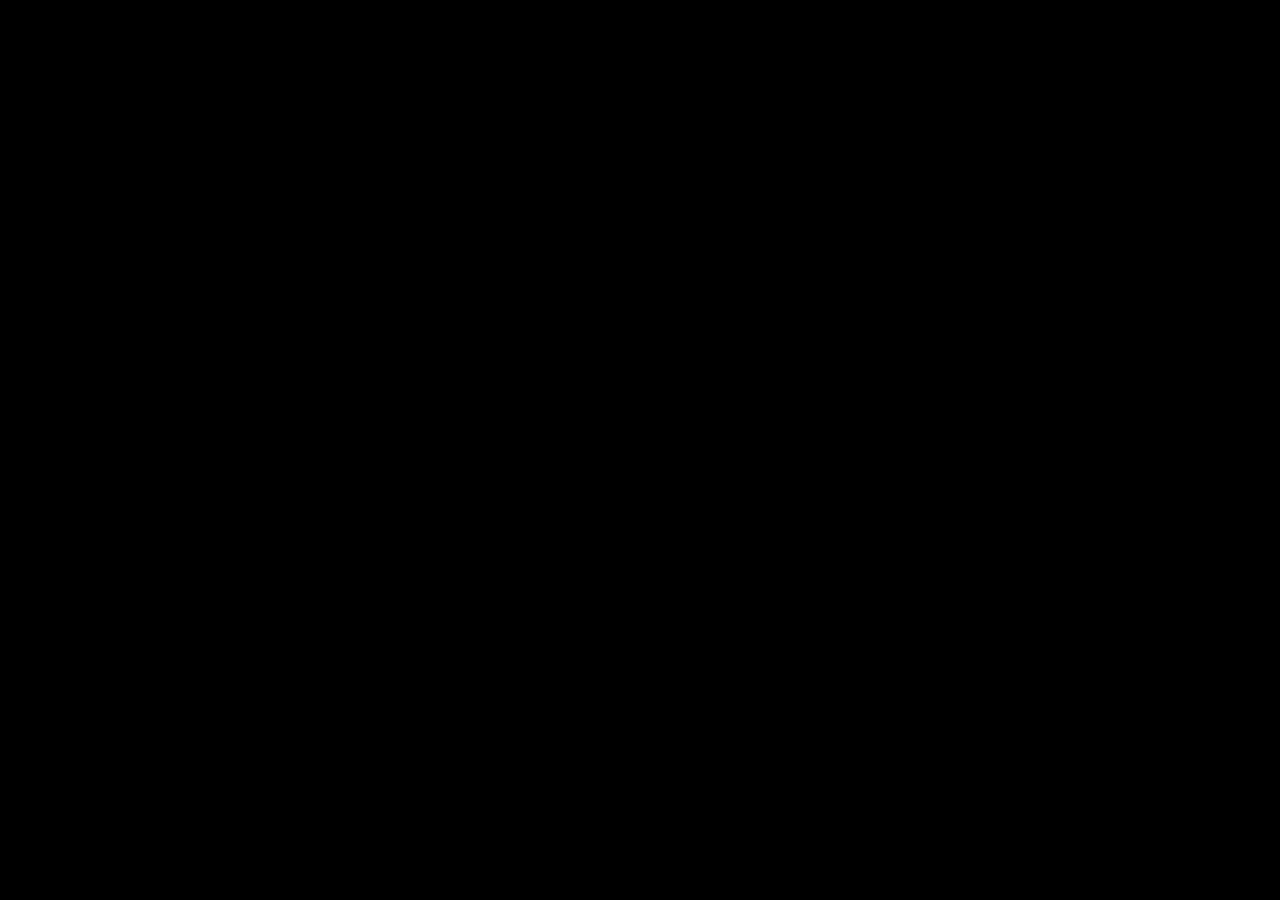
==== public/index.html @ 0912e05a "moved files around so all published elements are in public/" ====
<!DOCTYPE html> <!-- github index.html -->

<html lang="en">
<head>
<!--   =*##*=
   =#%##%%%%%%%#
  #%##**###%%%%%@+
 #%##****###%%%%@@=
=%%##***####%%%%@@%  www.sphericalObject.com
=%%%%#####%%%%%@@@%
 #%%%%%%%%%%%%@@@@=
  #@%%%%%%%%@@@@@+
   =%@@@@@@@@@%*
       =+**+= -->
<meta http-equiv="refresh" content="0; url=./src/index.html" />
</head><body></body></html>
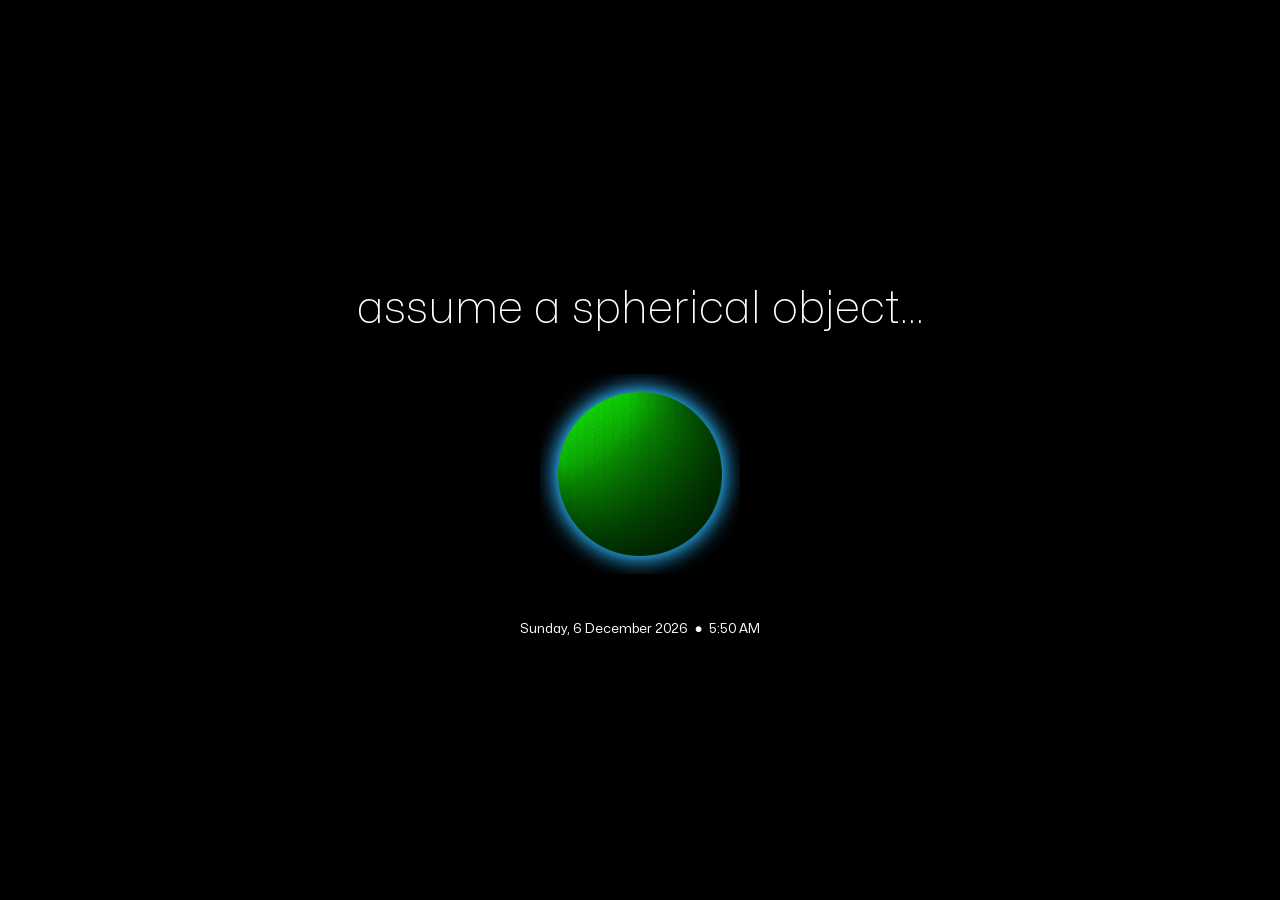
==== commit 653c1a94: "removed redirection and improved 404.html look" ====
--- a/public/index.html
+++ b/public/index.html
@@ -1,5 +1,4 @@
-<!DOCTYPE html> <!-- github index.html -->
-
+<!DOCTYPE html> <!-- index.html (landingPage) -->
 <html lang="en">
 <head>
 <!--   =*##*=
@@ -12,5 +11,32 @@
   #@%%%%%%%%@@@@@+
    =%@@@@@@@@@%*
        =+**+= -->
-<meta http-equiv="refresh" content="0; url=./src/index.html" />
-</head><body></body></html>
+  <meta charset="utf-8" />
+  <meta name="viewport" content="width=device-width, initial-scale=1">
+  <title>sphericalObject</title>
+  <meta name="description" content="sphericalObject"/>
+  <meta name="mobile-web-app-capable"       content="yes" />
+  <meta name="apple-mobile-web-app-capable" content="yes" />
+  <meta name="msapplication-tap-highlight"  content="no"  />
+  <meta name="theme-color"                  content="#000000">
+  <meta property="og:title"                 content="sphericalObject">
+  <meta property="og:description"           content="assume a spherical object...">
+  <meta property="og:image"                 content="https://www.sphericalobject.com/src/assets/images/logo/logo256.png">
+  <meta property="og:url"                   content="https://www.sphericalObject.com/index.html">
+
+  <link rel="apple-touch-icon" href="./assets/images/logo/logo256.png"/>
+  <link rel="icon"             href="./assets/images/logo/logo256.png"/>
+  <link rel="stylesheet"       href="./assets/fonts/monaSans/monaSans.css"/>
+  <link rel="stylesheet"       href="./modules/util/reset.css"/>
+  <link rel="stylesheet"       href="./modules/default/default.css"/>
+  <link rel="stylesheet"       href="./index.css"/>
+  <script type="module"        src="./modules/default/default.js"></script>
+</head>
+<body>
+  <div class="middle">
+    <div class="bigTitle">assume a spherical object...</div>
+    <img class="bigLogoImg" src="./assets/images/logo/logo256.png"/>
+    <div class="titleDate"></div>
+  </div> <!-- middle -->
+</body>
+</html>
--- a/public/assets/fonts/monaSans/monaSans.css
+++ b/public/assets/fonts/monaSans/monaSans.css
@@ -0,0 +1,55 @@
+/** monaSans.css **/
+
+@font-face {
+  font-family: 'monaSansExtraBold';
+  font-style: normal;
+  font-weight: 800;
+  font-width: 100;
+  src: url('./Mona-Sans.woff2') format('woff2 supports variations'),
+       url('./Mona-Sans.woff2') format('woff2-variations');
+}
+
+@font-face {
+  font-family: 'monaSansBold';
+  font-style: normal;
+  font-weight: 700;
+  font-width: 100;
+  src: url('./Mona-Sans.woff2') format('woff2 supports variations'),
+       url('./Mona-Sans.woff2') format('woff2-variations');
+}
+
+@font-face {
+  font-family: 'monaSansMedium';
+  font-style: normal;
+  font-weight: 500;
+  font-width: 100;
+  src: url('./Mona-Sans.woff2') format('woff2 supports variations'),
+       url('./Mona-Sans.woff2') format('woff2-variations');
+}
+
+@font-face {
+  font-family: 'monaSans';
+  font-style: normal;
+  font-weight: 400;
+  font-width: 100;
+  src: url('./Mona-Sans.woff2') format('woff2 supports variations'),
+       url('./Mona-Sans.woff2') format('woff2-variations');
+}
+
+@font-face {
+  font-family: 'monaSansLight';
+  font-style: normal;
+  font-weight: 300;
+  font-width: 100;
+  src: url('./Mona-Sans.woff2') format('woff2 supports variations'),
+       url('./Mona-Sans.woff2') format('woff2-variations');
+}
+
+@font-face {
+  font-family: 'monaSansExtraLight';
+  font-style: normal;
+  font-weight: 200;
+  font-width: 100;
+  src: url('./Mona-Sans.woff2') format('woff2 supports variations'),
+       url('./Mona-Sans.woff2') format('woff2-variations');
+}
--- a/public/modules/default/default.css
+++ b/public/modules/default/default.css
@@ -0,0 +1,484 @@
+/** default.css **/
+
+@keyframes fadeUpAnim   {0% {opacity: 0;} 100% {opacity: 1;}}
+@keyframes fadeDownAnim {0% {opacity: 1;} 100% {opacity: 0;}}
+@keyframes focusAnim    {0% {filter:blur(10px);} 100% {filter:blur(0px);}}
+
+:root {
+  --accentColor:           var(--steelBlue);
+
+  --fontFamily:            monaSans;
+  --fontFamilyLight:       monaSansLight;
+  --fontFamilyExtraLight:  monaSansExtraLight;
+
+  --fontSize:              15px;
+  --fontSizeSmall:         0.9rem;
+  --fontSizeVerySmall:     0.8rem;
+
+  --border:                solid 1px var(--grey200);
+  --borderTransparent:     solid 1px transparent;
+  --borderRadius:          5px;
+  --bigBorderRadius:       10px;
+
+  --grey250:               rgb(250, 250, 250);
+  --grey220:               rgb(220, 220, 220);
+  --grey200:               rgb(200, 200, 200);
+  --grey150:               rgb(150, 150, 150);
+
+  --extraExtraLightGreen:  rgb(240, 255, 240);
+  --extraLightGreen:       rgb(200, 250, 200);
+  --lightGreen:            rgb( 50, 190,  80);
+  --green:                 rgb( 45, 145,  65);
+  --mediumGreen:           rgb(  0, 100,   0);
+  --darkGreen:             rgb(  0,  60,   0);
+
+  --extraLightBlue:        rgb(240, 245, 255);
+  --lightBlue:             rgb(155, 195, 255);
+  --blue:                  rgb(  0,  90, 255);
+  --blue1:                 rgb(110, 160, 255);
+  --blue2:                 rgb( 75, 130, 220);
+  --blue3:                 rgb( 50, 100, 200);
+  --mediumBlue:            rgb( 35,  60, 245);
+  --mediumBlue2:           rgb( 25,  85, 133);
+  --darkBlue:              rgb(  0,   0, 225);
+  --extraDarkBlue:         rgb(  0,  35, 130);
+
+  --steelBlue:             rgb( 10, 100, 190);
+  --blueGreen:             rgb(  0, 175, 225);
+
+  --orange:                rgb(250, 150,   0);
+  --lightOrange:           rgb(250, 200, 100);
+  --extraLightOrange:      rgb(255, 235, 200);
+
+  --darkYellow:            rgb(235, 235,  35);
+  --lightYellow:           rgb(255, 255, 130);
+
+  --boxShadow:             3px 3px 3px rgba(100, 100, 100, 0.4);
+  --boxShadowHover:        7px 7px 5px rgba(100, 100, 100, 0.4);
+  --boxShadowTransparent:  3px 3px 3px transparent;
+
+  --textShadow:             3px 3px 3px rgba(100, 100, 100, 0.4);
+  --textShadowHover:        7px 7px 5px rgba(100, 100, 100, 0.4);
+  --textShadowTransparent:  3px 3px 3px transparent;
+}
+
+html {
+  accent-color: var(--accentColor);
+  background-color: black;
+  color: white;
+  font-size: var(--fontSize);
+  height: 100%;
+  margin: 0;
+  min-height: 100%;
+  min-width: 100%;
+  padding: 0;
+  width: 100%;
+}
+
+body {
+  -webkit-text-size-adjust: none;
+  align-items: center;
+  animation: fadeUpAnim 0.5s ease-in-out 0.25s forwards;
+  background-color: transparent;
+  display: flex;
+  flex-direction: column;
+  font-family: var(--fontFamily);
+  font-size: var(--fontSize);
+  min-height: 100%;
+  min-width: 100%;
+  opacity: 0;
+  overflow: auto;
+  text-size-adjust: none;
+}
+
+/* anchor */
+a {
+  border-radius: 0;
+  cursor: pointer;
+  margin: 5px;
+  padding: 1px 5px 1px 0;
+  text-decoration: underline;
+  text-underline-offset: 0.3rem;
+  transition-duration: 0.25s;
+  transition-property: box-shadow;
+  transition-timing-function: ease-in-out;
+}
+
+a:hover {
+  border-radius: 3px;
+  box-shadow: 3px 3px 3px rgba(100, 100, 100, 0.5);
+}
+
+.aNoDecoration {
+  border-radius: 0;
+  border: none;
+  margin: 0;
+  padding: 0;
+  text-decoration: none;
+}
+
+.aNoDecoration:hover {
+  box-shadow: none;
+}
+
+/* for <a> links that point to a function rather than an href */
+.underline {
+  text-decoration: underline;
+}
+
+h1 {
+  font-family: var(--fontFamilyExtraLight);
+  font-weight: 600;
+  margin-top: 0rem;
+}
+
+h2 {
+  font-family: var(--fontFamilyLight);
+  font-weight: 400;
+  margin-top: 2rem;
+}
+
+h3 {
+  font-family: var(--fontFamilyExtraLight);
+  font-size: 1.15rem;
+  font-weight: 600;
+  margin-bottom: 0;
+  margin-top: 1rem;
+}
+
+h4 {
+  font-family: var(--fontFamilyLight);
+  font-size: 1rem;
+  font-weight: 600;
+  margin-bottom: 0;
+  margin-top: 1rem;
+}
+
+pre {
+  display: inline-block;
+}
+
+table {
+  border-radius: var(--borderRadius);
+  border-spacing: 0; /*table can't use border-collapse border-radius together*/
+  border: var(--border);
+}
+
+td, th {
+  border: none;
+  padding: 0.25rem 1rem 0.25rem 1rem;
+  text-align: left;
+  vertical-align: top;
+}
+
+tr {border-collapse: collapse;}
+tr:nth-child(even) {background-color: rgb(240, 240, 240);}
+
+ul {margin-top: 0.5rem;}
+li {line-height: 2rem;}
+
+.blueBox, .whiteBox {
+  border-radius: var(--borderRadius);
+  display: block;
+  font-size: var(--fontSizeSmall);
+  padding: 1rem;
+  width: fit-content;
+}
+
+.blueBox {
+  background: var(--extraLightBlue);
+  border: solid 1px var(--mediumBlue);
+}
+
+.whiteBox {
+  background: white;
+  border: var(--border);
+}
+
+.codeBox, .resultsBox {
+  background: var(--grey250);
+  border-radius: var(--borderRadius);
+  border: var(--border);
+  display: block;
+  font-family: Courier New, monospace;
+  font-size: 0.9rem;
+  overflow: auto;
+  padding: 0 1rem 0 1rem;
+  unicode-bidi: embed;
+  white-space: pre;
+  width: 100%;
+}
+
+.resultsBox {
+  background: white;
+  border: none;
+  padding: 0 1rem 0 0;
+}
+
+.middle {
+  background: white;
+  border-radius: var(--bigBorderRadius);
+  margin: 0 0 2rem 0;
+  max-width: 800px;
+  overflow: auto;
+  padding: 1rem;
+  /*
+  scroll-padding-top: 1em;
+  scrollbar-gutter: stable both-edges;
+  */
+  width: 100%;
+}
+
+.frostedGlass {
+  backdrop-filter: blur(10px);
+  background-color: rgb(255 255 255 / 10%);
+}
+
+/* used on the landing page */
+.bigTitle {
+  align-items: center;
+  display: flex;
+  flex-direction: column;
+  font-family: var(--fontFamilyExtraLight);
+  font-size: 3rem;
+  gap: 0.5rem;
+  justify-content: flex-start;
+  margin: 1rem 0 3rem 0;
+  text-align: center;
+  width: 100%;
+}
+
+.title {
+  font-family: var(--fontFamilyLight);
+  font-size: 1.75rem;
+}
+
+/* used on the landing page */
+.bigLogoImg {
+  aspect-ratio: 1/1;
+  height: 100px;
+}
+
+.titleContainer {
+  align-items: flex-start;
+  display: flex;
+  flex-direction: row;
+  justify-content: space-between;
+  padding: 1rem;
+  width: 100%;
+}
+
+.titleLeft {
+  display: flex;
+  flex-grow: 0;
+  gap: 1rem;
+  min-width: 140px;
+}
+
+.titleMiddle {
+  align-items: center;
+  display:flex;
+  flex-direction: row;
+  flex-grow: 1;
+  font-family: var(--fontFamilyExtraLight);
+  font-size: min(2.5rem, 4vw);
+  font-weight: 400;
+  gap: 1rem;
+  justify-content: center;
+  text-align: center;
+  width: 100%;
+}
+
+.titleRight {
+  display: flex;
+  flex-grow: 0;
+  justify-content: flex-end;
+  min-width: 140px;
+}
+
+.titleLogo {
+  height: 3rem;
+  transition-duration: 0.25s;
+  transition-property: filter;
+  transition-timing-function: ease-in-out;
+}
+
+.titleLogo:hover {filter: drop-shadow(3px 3px 2px rgb(150, 150, 150));}
+
+.titleText {
+  font-family: var(--fontFamilyExtraLight);
+  font-size: min(2.5rem, 6vw);
+}
+
+.titleDate {
+  font-size: 0.85rem;
+  text-align: right;
+}
+
+.titleQuoteNarrow,  /* shown on narrow devices */
+.titleQuoteWide {  /* shown on wide devices */
+  font-family: var(--fontFamily);
+  font-size: var(--fontSizeVerySmall);
+  margin-top: -0.25rem;
+}
+
+.titleQuoteNarrow {display: none;} /* don't show on narrow devices */
+
+.centeredQuote {
+  color: rgb(110, 110, 110);
+  font-size: 1.25rem;
+  margin: 1rem 0 1rem 0;
+  text-align: center;
+}
+
+.version {
+  display: inline-block;
+  font-size: var(--fontSizeSmall);
+}
+
+.highlight {
+  background: yellow;
+  color: black;
+  display: inline-block;
+  font-weight: bold;
+  padding: 0 5px 0 5px;
+}
+
+.noPad {padding: 0;}
+
+.smallFont {font-size: 0.85rem;}
+
+button, .button, .bigBlueButton {
+  background-color: var(--steelBlue);
+  border-radius: var(--borderRadius);
+  border: none;
+  box-shadow: var(--boxShadow);
+  color: white;
+  flex-grow: 0;
+  flex-shrink: 0;
+  padding: 5px;
+  text-decoration: none;
+  transition-duration: 0.25s;
+  transition-property: background, box-shadow;
+  transition-timing-function: ease-in-out;
+  user-select: none;
+}
+
+.bigBlueButton {
+  background-color: var(--steelBlue);
+  border-radius: 10px;
+  font-size: 1.2rem;
+  padding: 10px;
+}
+
+button:hover, .button:hover, .bigBlueButton:hover {
+  background-color: var(--blue);
+  box-shadow: var(--boxShadowHover);
+}
+
+.buttonDisabled {
+  background-color: #cccccc !important;
+  border: 1px solid #999999 !important;
+  box-shadow: none  !important;
+  color: #666666  !important;
+  pointer-events: none  !important;
+  user-select: none  !important;
+}
+
+.smallNote {
+  font-size: 0.9rem;
+  margin-top: 0.25rem;
+}
+
+.itemListH,
+.itemListV {
+  display: flex;
+  flex-direction: row;
+  flex-wrap: wrap;
+//  gap: 0.5rem;
+  justify-content: space-between;
+}
+
+.itemListV {
+  flex-direction: column;
+}
+
+.itemContainerCentered,
+.itemContainer {
+  border-radius: var(--borderRadius);
+  border: var(--borderTransparent);
+  color: black;
+  display: flex;
+  column-gap: 0.5rem;
+  padding: 0.5rem;
+  text-decoration: none;
+  transition-duration: 0.25s;
+  transition-property: border, box-shadow;
+  transition-timing-function: ease-in-out;
+}
+
+.itemContainerCentered {align-items: center;}
+
+.itemContainerCentered:hover,
+.itemContainer:hover {
+  border: var(--border);
+  box-shadow: var(--boxShadow);
+}
+
+.itemImageNB,
+.itemImage {
+  border-radius: var(--borderRadius);
+  border: var(--border);
+  flex-grow: 0;
+  flex-shrink: 0;
+  height: 64px;
+  width: 64px;
+}
+
+.itemImageNB {border: none;}
+
+.iconImage16,
+.iconImage24,
+.iconImage32 {
+  align-self: center;
+  border-radius: 3px;
+  flex-grow: 0;
+  flex-shrink: 0;
+  height: 32px;
+  margin-bottom: -3px;
+  margin-top: 3px;
+}
+
+.iconImage16 {height: 16px;}
+.iconImage24 {height: 24px;}
+
+.itemDescription {}
+
+/* detect narrow */
+@media screen and (max-width: 600px) {
+  .titleQuoteNarrow {display: block;}
+  .titleQuoteWide   {display: none;}
+}
+
+/* detect phone */
+@media screen and (any-pointer: coarse) and (max-width: 900px) {
+  .frostedGlass { /* backdrop-filter does not work on phone */
+    backdrop-filter: none;
+    background-color: rgba(255, 255, 255, 0.65);
+  }
+}
+
+/* detect phone in portrait */
+@media screen and (any-pointer: coarse) and (orientation: portrait)
+    and (max-width: 400px) {
+  .bigTitle {font-size: 1.25rem;}
+  .bigLogoImg {height: 64px;}
+  .titleLeft, .titleRight {min-width: 60px;}
+  .titleMiddle {font-size: 1.6rem;}
+  .titleDate {font-size: 0.7rem;}
+}
+
+/* detect phone in landscape */
+@media screen and (any-pointer: coarse) and (orientation: landscape)
+    and (max-width: 900px) {
+}
--- a/public/index.css
+++ b/public/index.css
@@ -0,0 +1,49 @@
+/** index.css **/
+body {
+  background-color: black;
+  /* background-image: url("./assets/images/backgrounds/deepSpace02a.jpg"); */
+  background-size: cover;
+  color: white;
+}
+
+h2 {
+  margin: 0;
+}
+
+body {
+  align-items: center;
+  justify-content: center;
+}
+
+.bigTitle {
+  font-size: min(3rem, 7vw);
+  margin-bottom: 2rem;
+}
+
+.bigLogoImg {
+  aspect-ratio: 1/1;
+  height: min(200px, 30vw);
+}
+
+.middle {
+  align-items: center;
+  background-color: transparent;
+  display: flex;
+  flex-direction: column;
+  justify-content: center;
+  margin: 0;
+}
+
+.titleDate {
+  font-size: min(0.9rem, 3.5vw);
+  margin-top: 3rem;
+}
+
+/* detect phone in landscape */
+@media screen and (any-pointer: coarse) and (orientation: landscape)
+    and (max-width: 900px) {
+    .bigTitle { font-size: 2.5rem; margin-bottom: 0rem; }
+    .bigLogoImg { height: 128px; }
+    .titleDate { margin-top: 1rem; }
+  }
+}
